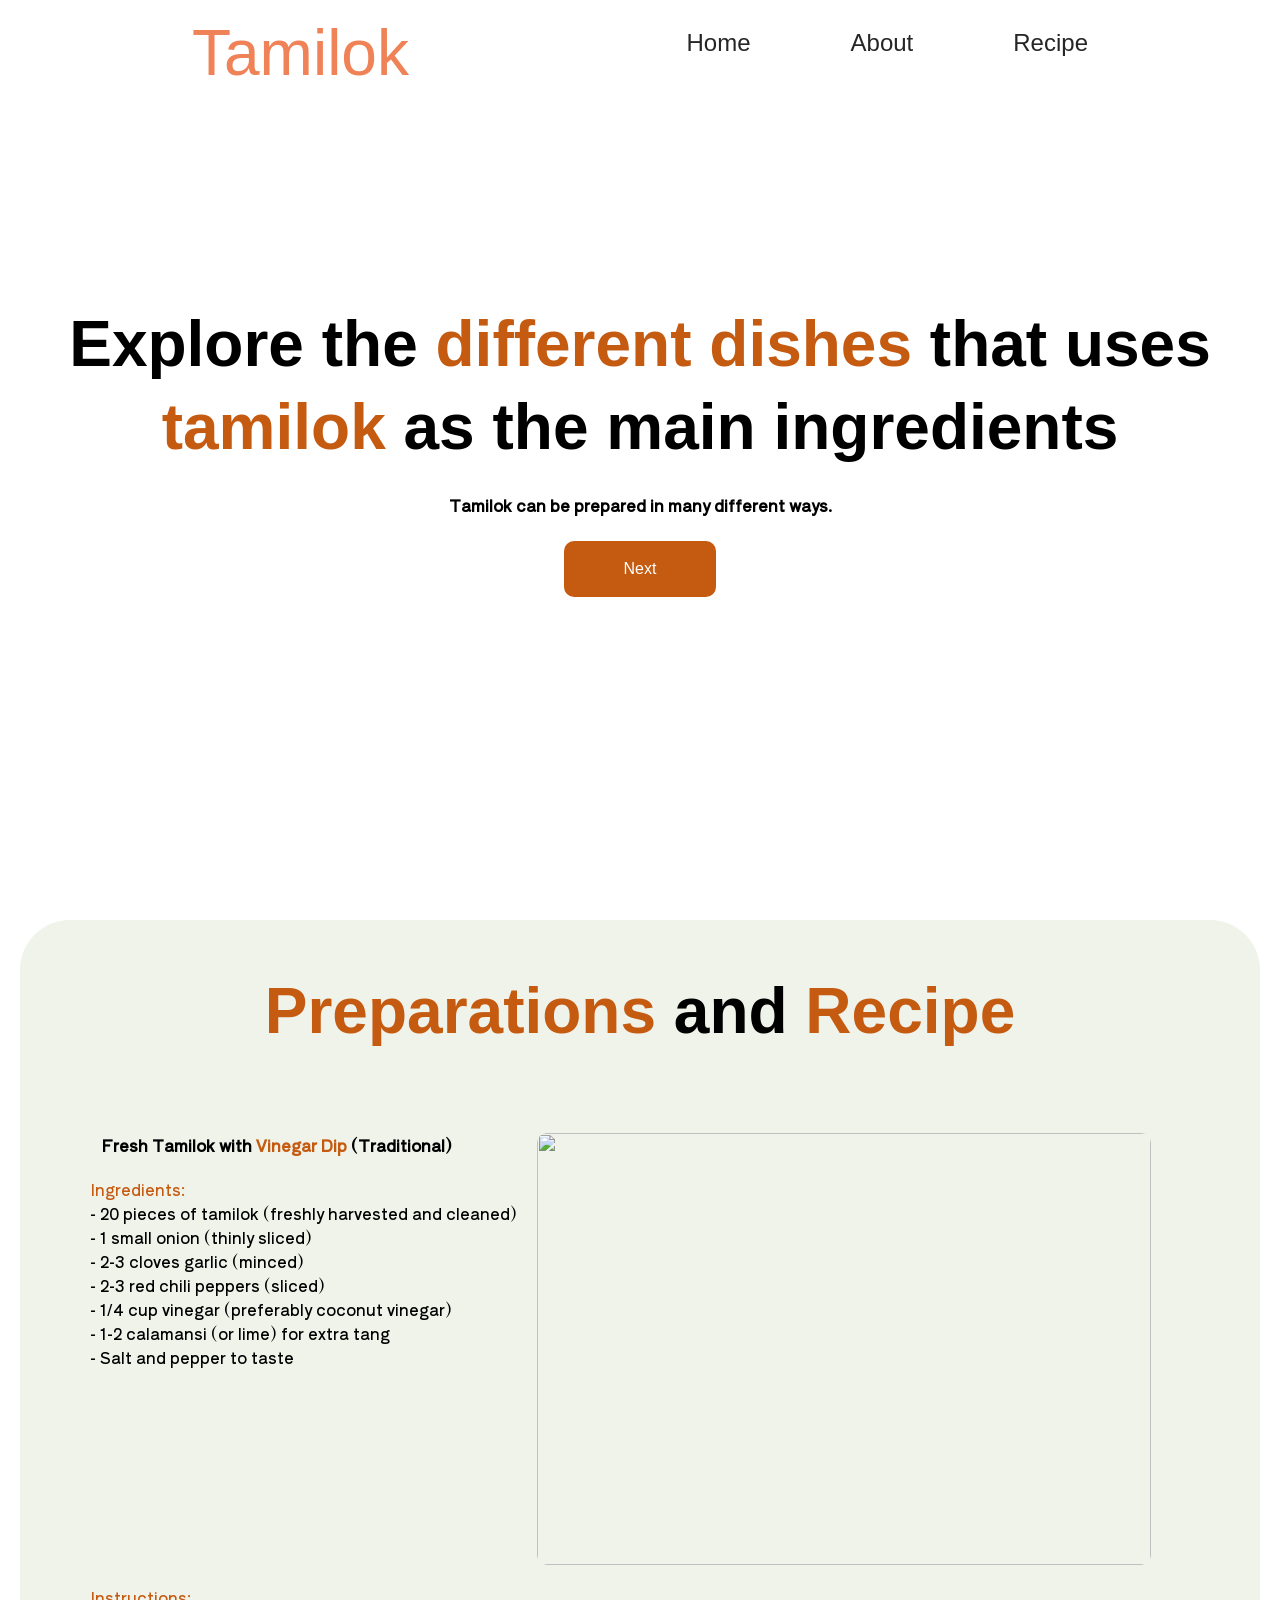
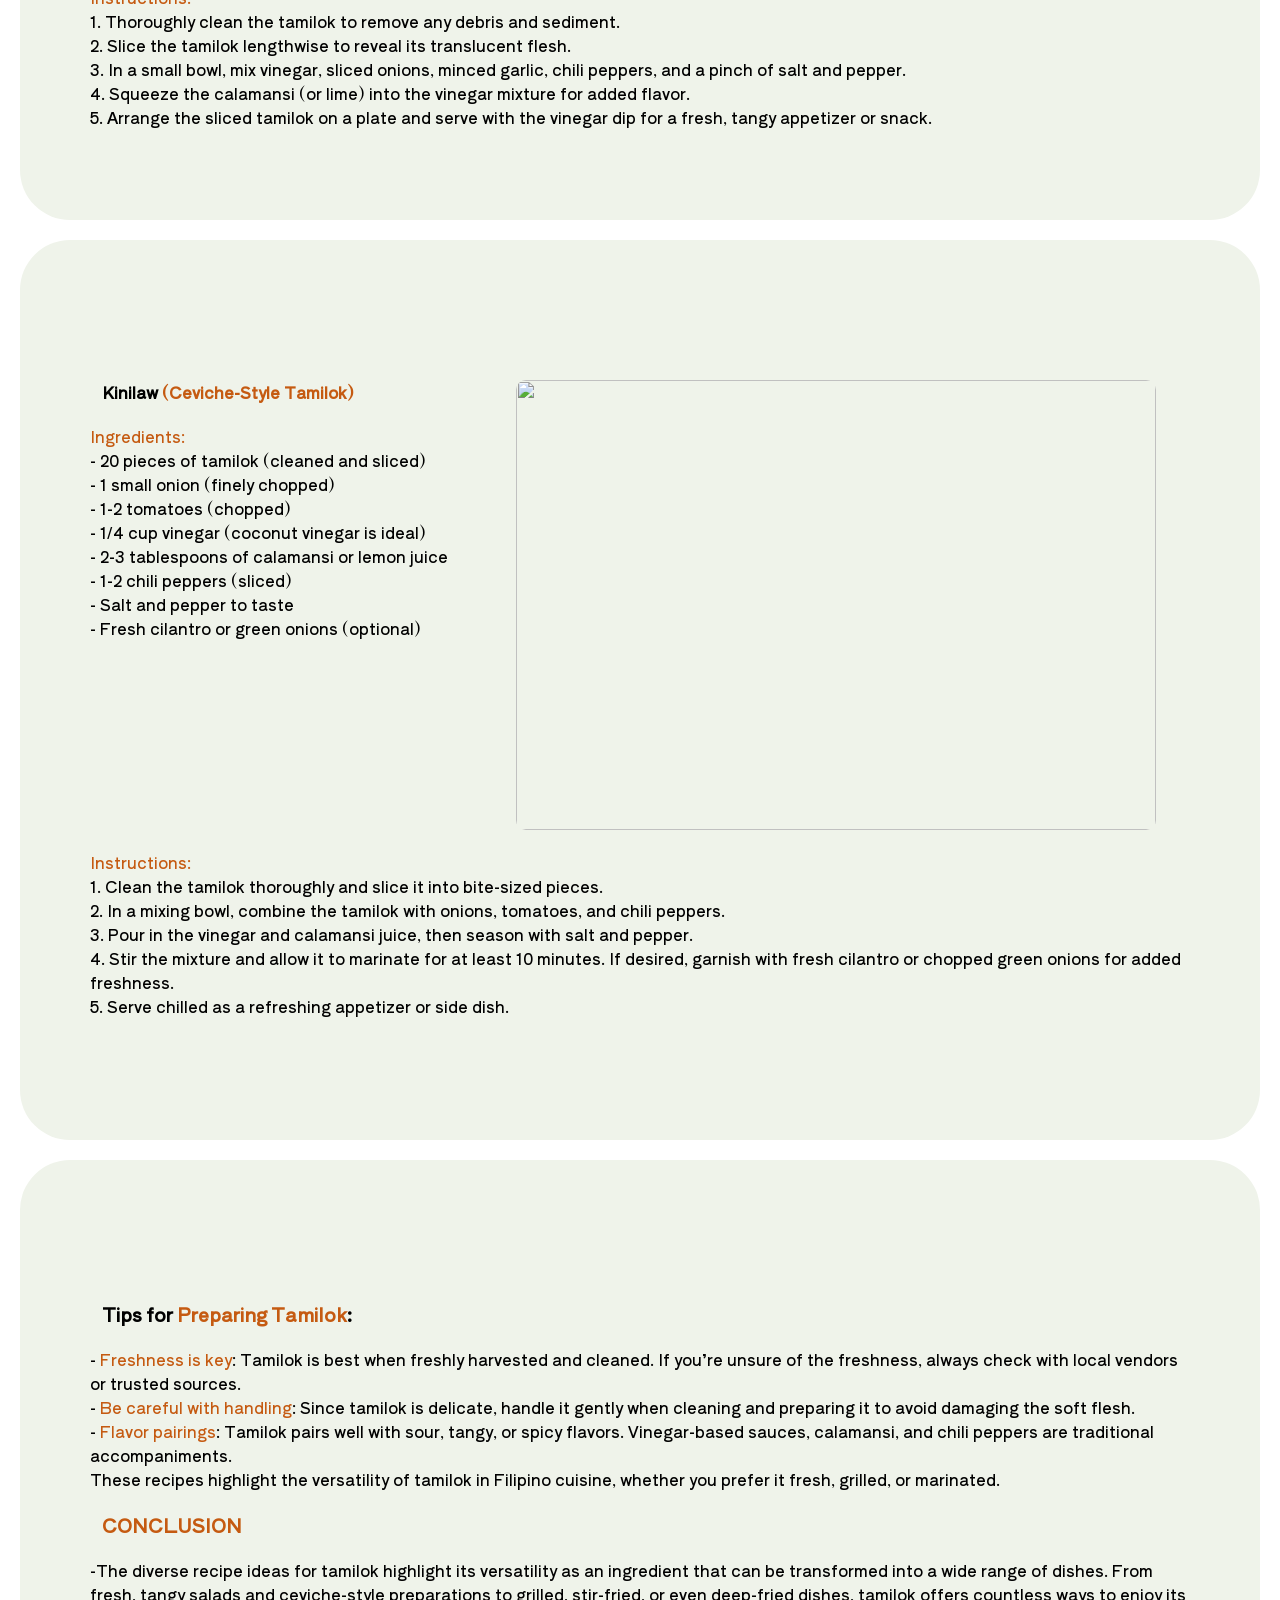
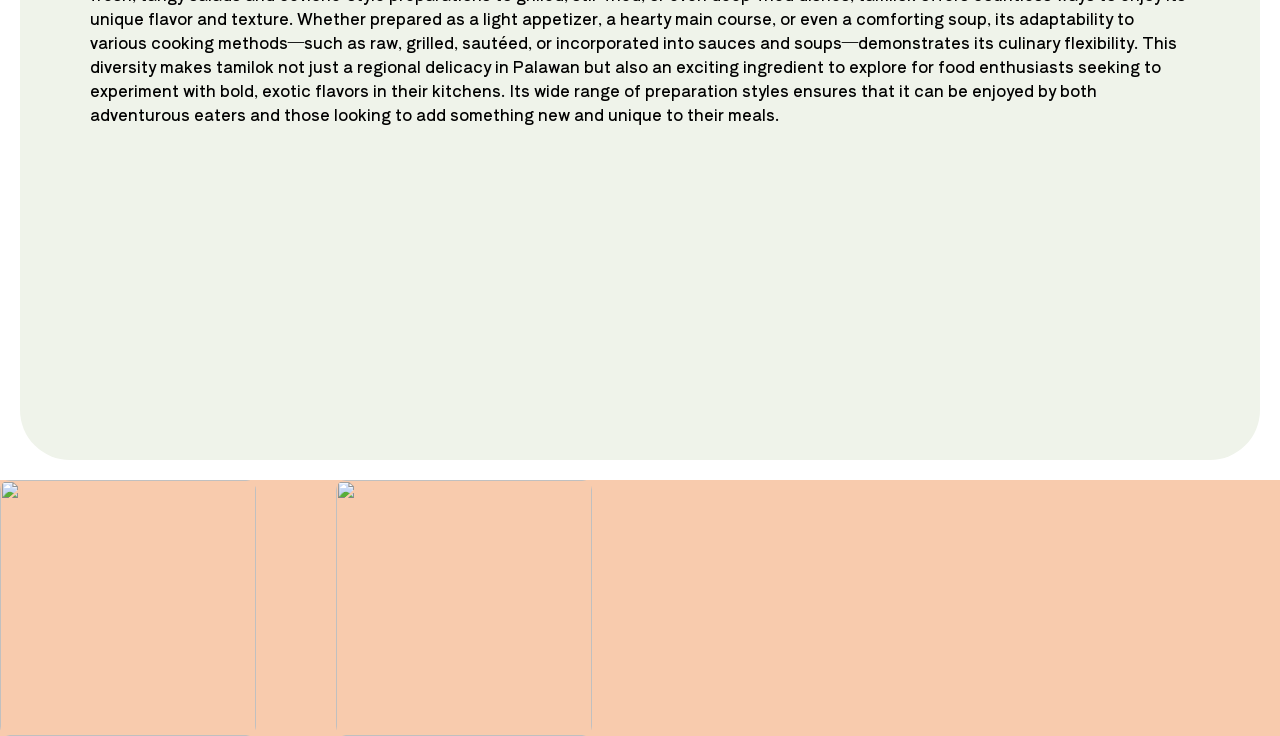
==== Recipe.html @ a8f4b411 "Add files via upload" ====
<html>
<head>
<title>Tamilok</title>

<!-- css link -->
<link rel="stylesheet" href="Recipe.css">

<!-- logo font -->
<link rel="preconnect" href="https://fonts.googleapis.com">
<link rel="preconnect" href="https://fonts.gstatic.com" crossorigin>
<link href="https://fonts.googleapis.com/css2?family=Oi&display=swap" rel="stylesheet">
<link href="https://fonts.googleapis.com/css2?family=Oi&family=Shippori+Antique&display=swap" rel="stylesheet">

<!-- icons -->
<link rel="stylesheet" href="https://cdnjs.cloudflare.com/ajax/libs/font-awesome/6.5.2/css/all.min.css">
</head>



<body>
   <header>
      <p class= "logo">Tamilok</p>
	    <nav>
		   <ul>
		       <a href="index.html">Home</a>
		       <a href="About_tamilok.html">About</a>
		       <a href="Recipe.html">Recipe</a>
		       
		   </ul>
        </nav>
		
   </header>
   <section class="home">
      <h1>Explore the <span>different dishes</span> that uses <br> <span>tamilok</span> as the main ingredients</h1>
      <h4>Tamilok can be prepared in many different ways.</h4>
      <button onclick="scrollToSection('section1')">Next</button>

   </section>
   <div class="space">
   <section id="section1" class="home1">
			<h1><span>Preparations</span> and <span>Recipe</span></h1>
			<div class="content">
			<ul>
			<h4>Fresh Tamilok with <span>Vinegar Dip</span> (Traditional)</h4>
			<p><span>Ingredients:</span><br>
   - 20 pieces of tamilok (freshly harvested and cleaned)<br>
   - 1 small onion (thinly sliced)<br>
   - 2-3 cloves garlic (minced)<br>
   - 2-3 red chili peppers (sliced)<br>
   - 1/4 cup vinegar (preferably coconut vinegar)<br>
   - 1-2 calamansi (or lime) for extra tang<br>
   - Salt and pepper to taste<br>
 </p>
			</ul>
			<img src="img\images.JFIF">
			</div>
<p><span>Instructions:</span><br>
   1. Thoroughly clean the tamilok to remove any debris and sediment.<br>
   2. Slice the tamilok lengthwise to reveal its translucent flesh.<br>
   3. In a small bowl, mix vinegar, sliced onions, minced garlic, chili peppers, and a pinch of salt and pepper.<br>
   4. Squeeze the calamansi (or lime) into the vinegar mixture for added flavor.<br>
   5. Arrange the sliced tamilok on a plate and serve with the vinegar dip for a fresh, tangy appetizer or snack.<br>
			 </p>
   </section>
   
   <section class="home2">
      <div style="height: 10vh;"></div>
   <div class="content">
			<ul>
			<h4>Kinilaw <span>(Ceviche-Style Tamilok)</span></h4>
			<p><span>Ingredients:</span><br>
   - 20 pieces of tamilok (cleaned and sliced)<br>
   - 1 small onion (finely chopped)<br>
   - 1-2 tomatoes (chopped)<br>
   - 1/4 cup vinegar (coconut vinegar is ideal)<br>
   - 2-3 tablespoons of calamansi or lemon juice<br>
   - 1-2 chili peppers (sliced)<br>
   - Salt and pepper to taste<br>
   - Fresh cilantro or green onions (optional)<br>

 </p>
			</ul>
			<img src="img\Exotic-Filipino-Food-Bizarre-Food-Philippines-Travelling-Foodie-5-1024x683.webp">
			</div>
<p><span>Instructions:</span><br>
   1. Clean the tamilok thoroughly and slice it into bite-sized pieces.<br>
   2. In a mixing bowl, combine the tamilok with onions, tomatoes, and chili peppers.<br>
   3. Pour in the vinegar and calamansi juice, then season with salt and pepper.<br>
   4. Stir the mixture and allow it to marinate for at least 10 minutes. If desired, garnish with fresh cilantro or chopped green 
   onions for added freshness.<br>
   5. Serve chilled as a refreshing appetizer or side dish.<br>
			 </p>
   </section>
   
   
   <section class="home3">
      <div style="height: 10vh;"></div>
       <h3>Tips for <span>Preparing Tamilok</span>:</h3>
	   <p>- <span>Freshness is key</span>: Tamilok is best when freshly harvested and cleaned. If you’re unsure of the freshness, always check with local vendors or trusted sources.<br>
- <span>Be careful with handling</span>: Since tamilok is delicate, handle it gently when cleaning and preparing it to avoid damaging the soft flesh.<br>
- <span>Flavor pairings</span>: Tamilok pairs well with sour, tangy, or spicy flavors. Vinegar-based sauces, calamansi, and chili peppers are traditional accompaniments.<br>

These recipes highlight the versatility of tamilok in Filipino cuisine, whether you prefer it fresh, grilled, or marinated.
</p>
	   <h3><span>CONCLUSION</span></h3>
	   <p>-The diverse recipe ideas for tamilok highlight its versatility as an ingredient that can be transformed into a wide range of dishes.
	   From fresh, tangy salads and ceviche-style preparations to grilled, stir-fried, or even deep-fried dishes, tamilok offers countless ways
	   to enjoy its unique flavor and texture. Whether prepared as a light appetizer, a hearty main course, or even a comforting soup,
	   its adaptability to various cooking methods—such as raw, grilled, sautéed, or incorporated into sauces and soups—demonstrates
	   its culinary flexibility. This diversity makes tamilok not just a regional delicacy in Palawan but also an exciting ingredient
	   to explore for food enthusiasts seeking to experiment with bold, exotic flavors in their kitchens. Its wide range of preparation 
	   styles ensures that it can be enjoyed by both adventurous eaters and those looking to add something new and unique to their meals.
</p>
   </section>
   </div>
   <a href="#" class="back-to-top">
      <span>&#8593;</span>
   </a>

   <footer class="footer">
      <div class="mangrove">
        <img src=".\img\Red_Mangroves___Florida-removebg-preview.png" alt="">
     </div>
     <div class="logo2">
       <img src=".\img\Picture1.png" alt="">
    </div>
    </footer>
    </body>
    <script src="up.js"></script>
   <script src="app.js"></script>
   
</html>
---- Recipe.css ----
@import url('https://fonts.googleapis.com/css2?family=Oi&display=swap');
@import url('https://fonts.cdnfonts.com/css/genty-demo');
@import url('https://fonts.cdnfonts.com/css/bauhaus-93');
                
*{
	margin:0;
	padding: 0;
	text-decoration: none;
	box-sizing: border-box;
	
}
body{
	width: 100%;
	scroll-behavior: smooth;
	
}
img{
	transition: 1s;
	
}
img:hover{
	transform: scale(0.8);
}
.space{
	display: flex;
	flex-direction: column;
	padding: 20px;
	gap: 20px;
}
/*header*/

header{
	position: fixed;
	top: 0;
	left: 0;
	width: 100%;
	padding: 1rem 15%;
	background-color: transparent;
	display: flex;
	justify-content: space-between;
	align-items: center;
	z-index: 100;
	backdrop-filter: blur(50px);
}
.logo{
	font-size: 4rem;
	color: #EF8257;
	font-family: 'Genty Demo', sans-serif;
	
}

nav a{
	bottom: 10px;	
	position: relative;
	font-family:'Calibri', sans-serif;
	font-size: 1.5rem;
	color: #262626;
	margin-left: 6rem;
	text-transform:none;
	
}
nav a:before{
	position: absolute;	
	content: '';
	left: 0;
	bottom: 0;
	height: 3px;
	width: 100%;
	background: #7d572e;
	transform: scale(0);
	transform-origin: right;
	transition: transform .4s linear;
	
}
nav a:hover:before{
	transform: scale(1);
	transform-origin: left;
	
}
section{
	padding: 2rem 5% 2rem;
}
.home{
	height: 100vh;
    background-image: url('img/Untitled\ design\ \(1\).png');
	background-size: cover;
	background-repeat: no-repeat;
	background-position: center;
	display: flex;
	flex-direction: column;
    text-align:center;
	justify-content: center;
	align-items: center;

	
}

.home h1{
	font-family: 'Bauhaus 93', sans-serif;
	font-size: 4rem;
	font-weight: 700;
	line-height: 1.3;
	margin-bottom:1.5rem;
}
span{
	color: #C55A11;
}
.home h4{
	font-family: "Shippori Antique", sans-serif;
	font-weight: bold;
	margin-bottom:1.5rem;

}
.home button{
	width: 4.02cm;
	height: 1.47cm;
	border:2px solid #C55A11;
	border-radius:10px;
	font-size:1rem;
	color: white;
	background: #C55A11;
	transition: 0.3s ease;
	cursor: pointer;
}

.home  button:hover{
	transform: scale3d(1.03);
	color:black;
	background:transparent;
}
/* 2nd section*/

.home1{
	height: 100vh;
    background-image: url('img/Untitled\ design\ \(3\).png');
	background-size: cover;
	background-repeat: no-repeat;
	background-position: center;
	justify-content: center;
	align-items: center;
	gap: 5rem;
	padding:50px;
	background-color:EFF3EA;
	border: none;
	border-radius: 50px;
	
}
.home1 .content{
	display:flex;
}

.home1 h1{
	font-family: 'Bauhaus 93', sans-serif;
	font-size: 4rem;
	font-weight: 700;
	line-height: 1.3;
	margin-bottom:5rem;
	text-align:center;
}
.home1 p{
	font-family: "Shippori Antique", sans-serif;
	color: black;
	padding:20px;
	
}

.home1 img{
	position: relative;
	width: 48vw;
	height:48vh;
	border-radius:10px;
}
.home1 h4{
	font-family: "Shippori Antique", sans-serif;
	font-weight:bold;
	padding-left:2rem;
}
/* 3rd section*/

.home2{
	height: 100vh;
    background-image: url('img/Untitled\ design\ \(3\).png');
	background-size: cover;
	background-repeat: no-repeat;
	background-position: center;
	justify-content: center;
	align-items: center;
	gap: 5rem;
	padding:20px;
	padding:50px;
	background-color:EFF3EA;
	border: none;
	border-radius: 50px;
}
.home2 .content{
	display:flex;
}

.home2 p{
	font-family: "Shippori Antique", sans-serif;
	color: black;
	padding:20px;
	
}

.home2 img{
	position: relative;
	width: 50vw;
	height:50vh;
	border-radius:10px;
	margin-left:3rem;
}
.home2 h4{
	font-family: "Shippori Antique", sans-serif;
	font-weight:bold;
	padding-left:2rem;
}
/* 3rd section*/

.home3{
	height: 100vh;
    background-image: url('img/Untitled\ design\ \(3\).png');
	background-size: cover;
	background-repeat: no-repeat;
	background-position: center;
	justify-content: center;
	align-items: center;
	gap: 5rem;
	padding:20px;
	padding:50px;
	background-color:EFF3EA;
	border: none;
	border-radius: 50px;
}

.home3 p{
	font-family: "Shippori Antique", sans-serif;
	color: black;
	padding:20px;
	
}
.home3 h3{
	font-family: "Shippori Antique", sans-serif;
	font-weight:bold;
	padding-left:2rem;
}
/* scroll*/
html {
	scroll-behavior: smooth;
}

.back-to-top {
	position: fixed;
	bottom: 2rem;
	right: 2rem;
	display: none;
	align-items: center;
	justify-content: center;
	background-color: #C55A11;
	border-radius: 50%;
	padding: 15px;
	text-decoration: none;
	transition: 0.2s ease-out;
}

.back-to-top span {
	color: #fff;
	font-size: 1rem;
	transition: 0.2s ease-out;
}

.back-to-top:hover {
	background-color: #ee6205;
}
.back-to-top:hover span {
	transform: translateY(-4px);
}

/* footer */
.footer{
	background:#F8CBAD;
	display: flex;
	align-items: center;
	gap: 5rem;
	
}
.footer img{
	position: relative;
	width: 20vw;
	border-radius:10px;
}
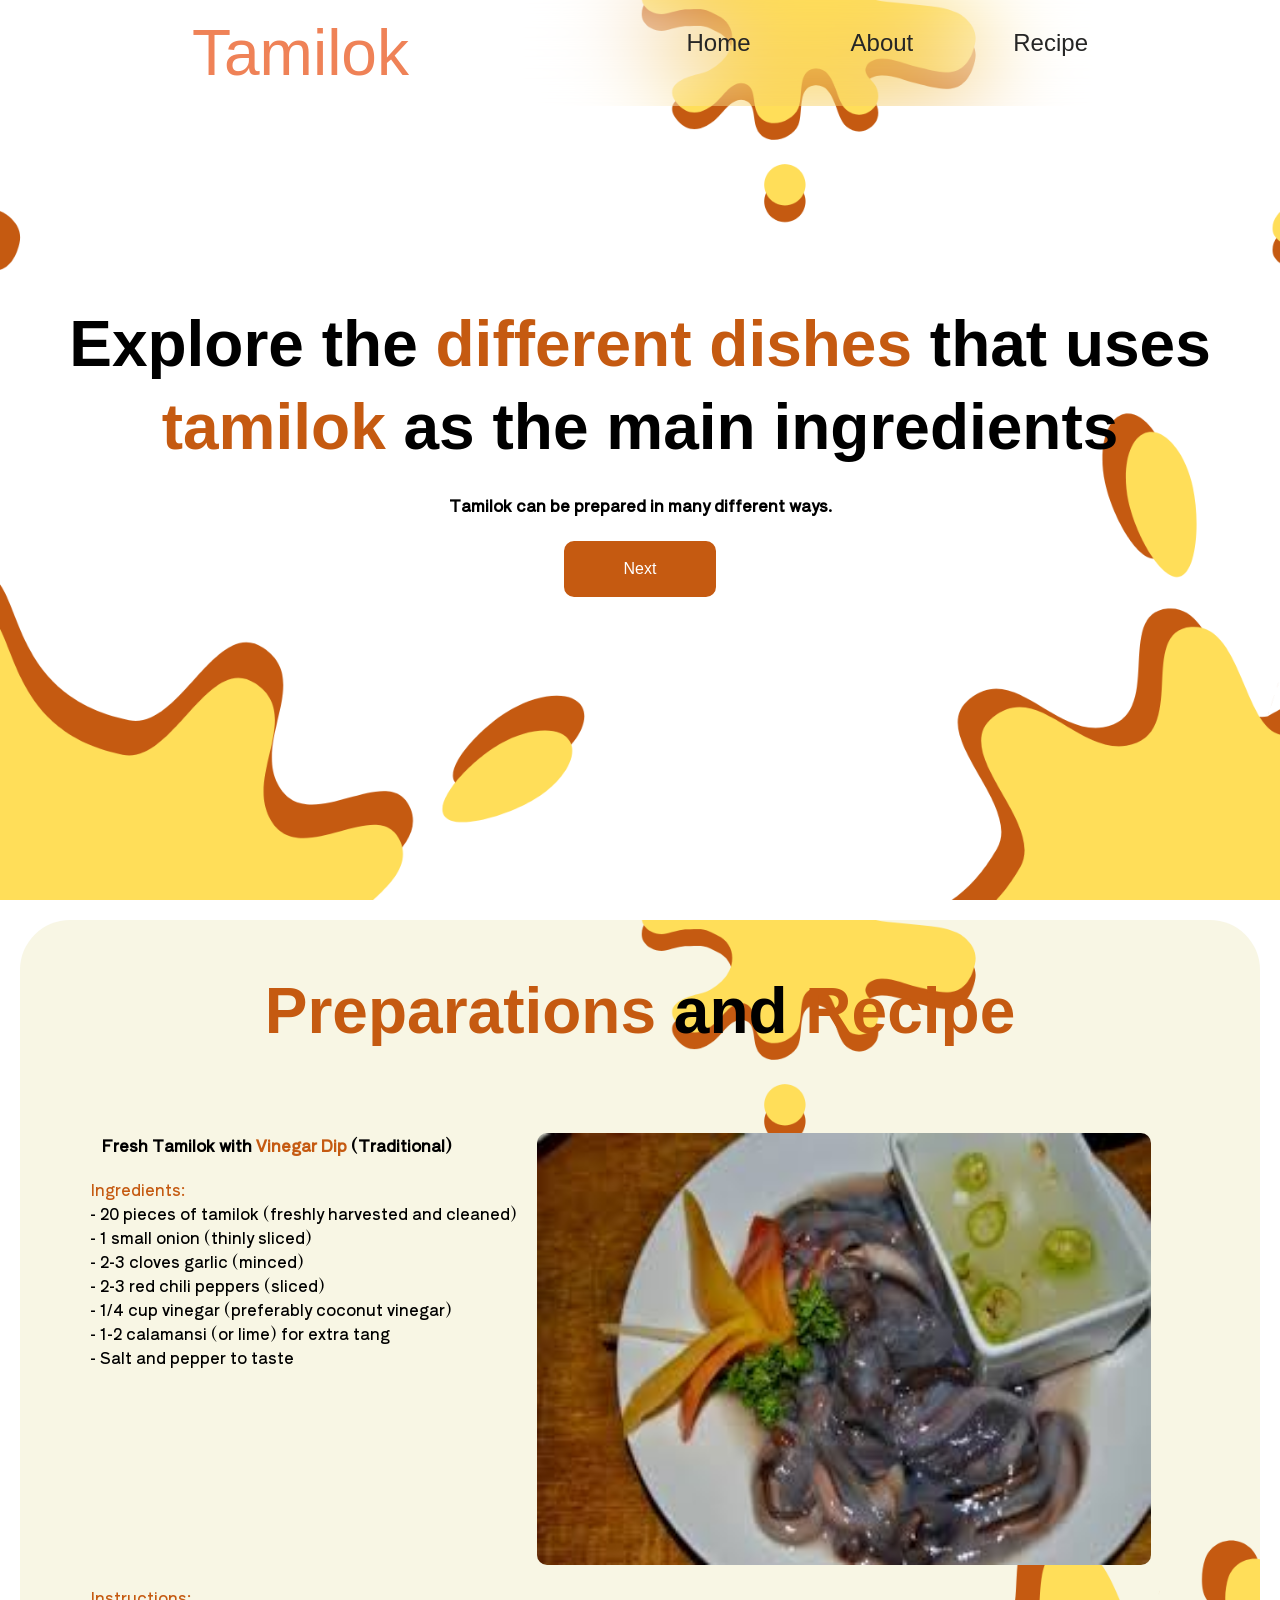
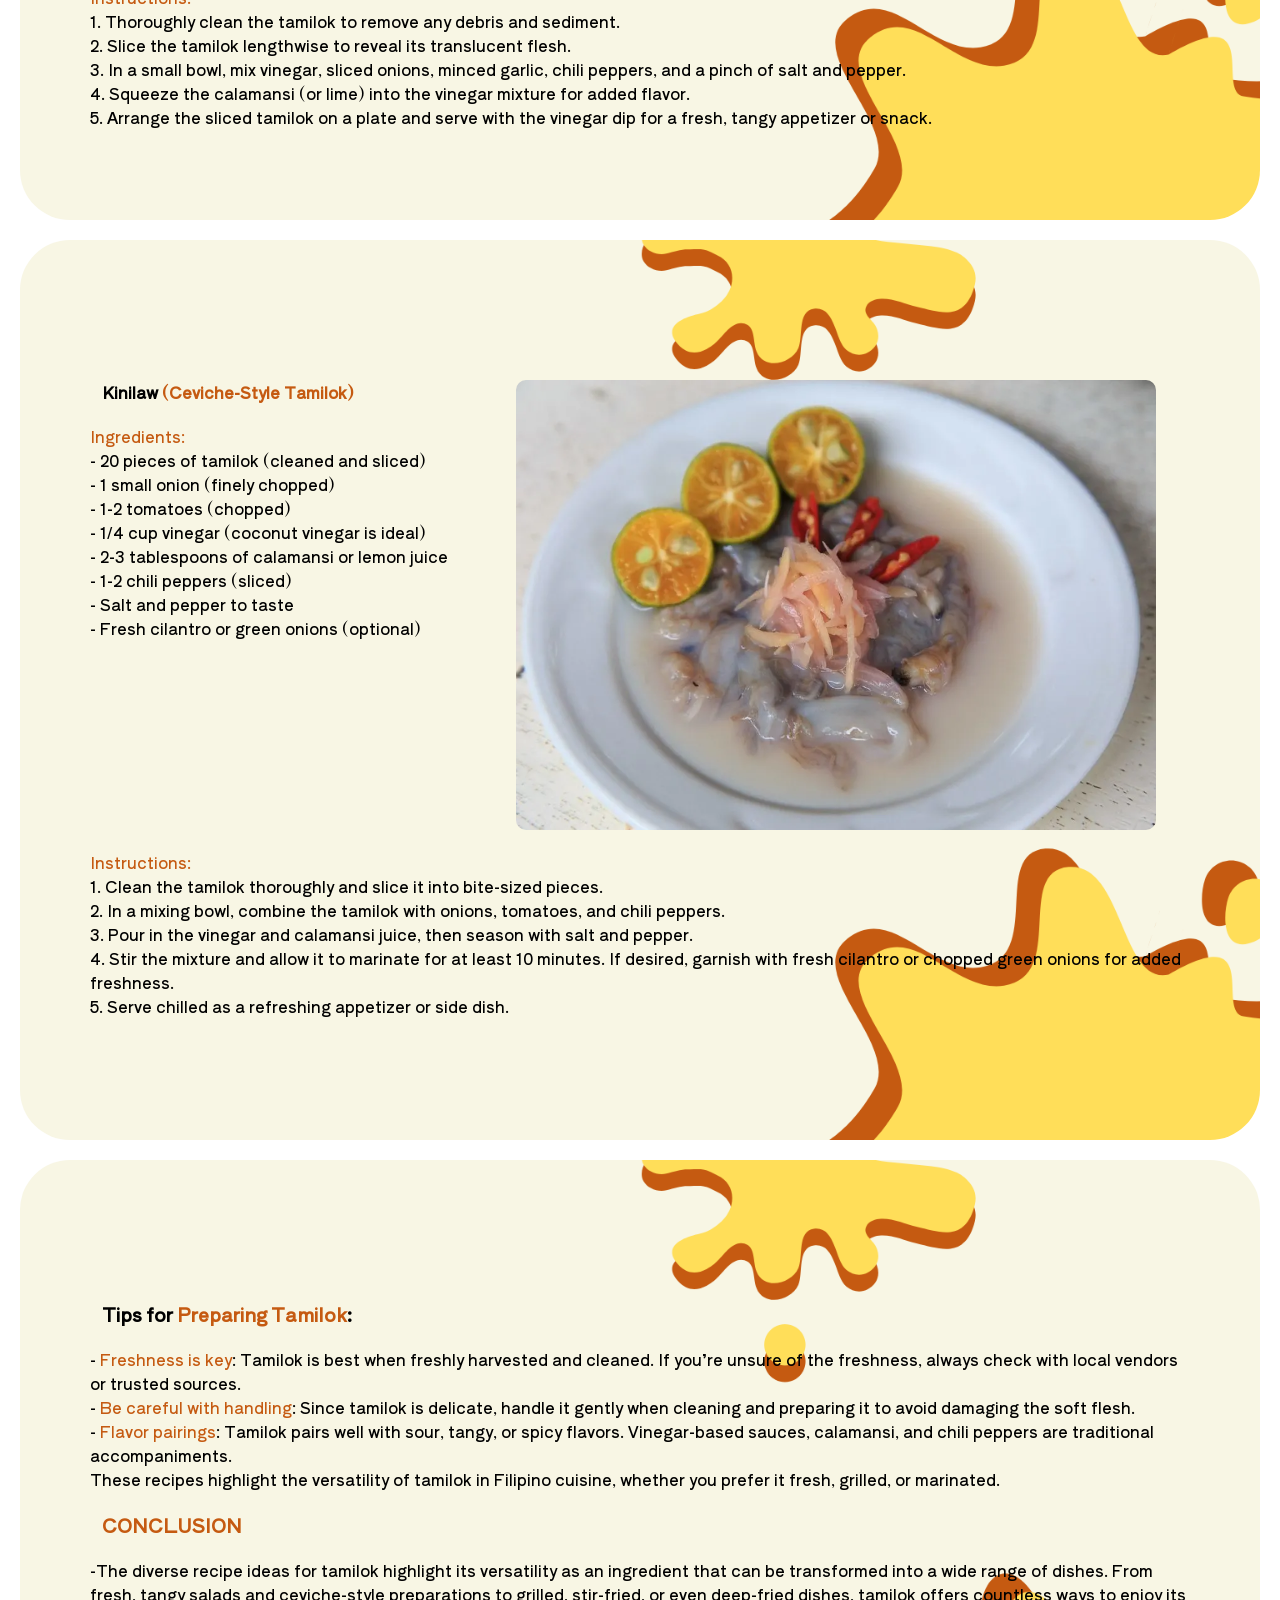
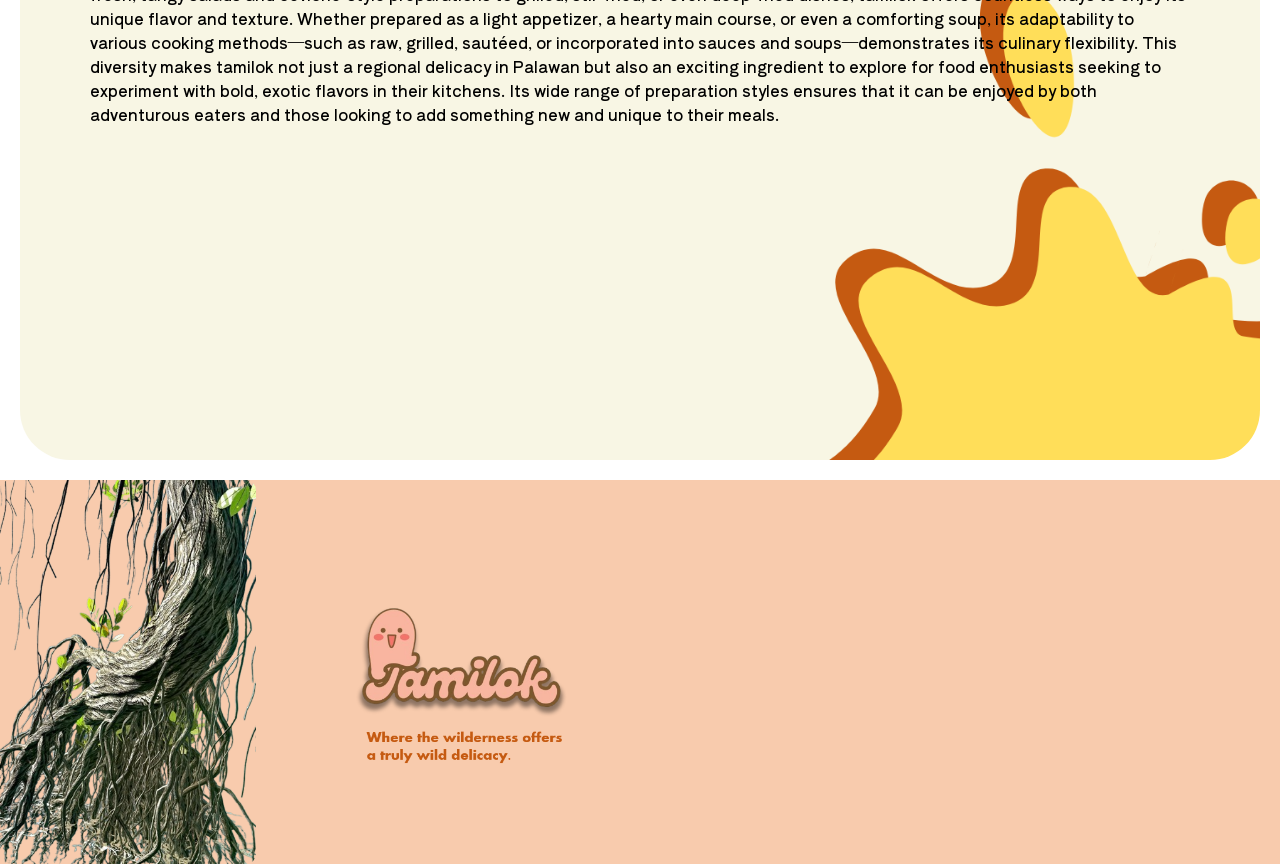
==== commit bb333134: "Update Recipe.html" ====
--- a/Recipe.html
+++ b/Recipe.html
@@ -52,7 +52,7 @@
    - Salt and pepper to taste<br>
  </p>
 			</ul>
-			<img src="img\images.JFIF">
+			<img src="img/images.jfif">
 			</div>
 <p><span>Instructions:</span><br>
    1. Thoroughly clean the tamilok to remove any debris and sediment.<br>
@@ -129,4 +129,4 @@
     <script src="up.js"></script>
    <script src="app.js"></script>
    
-</html>+</html>
